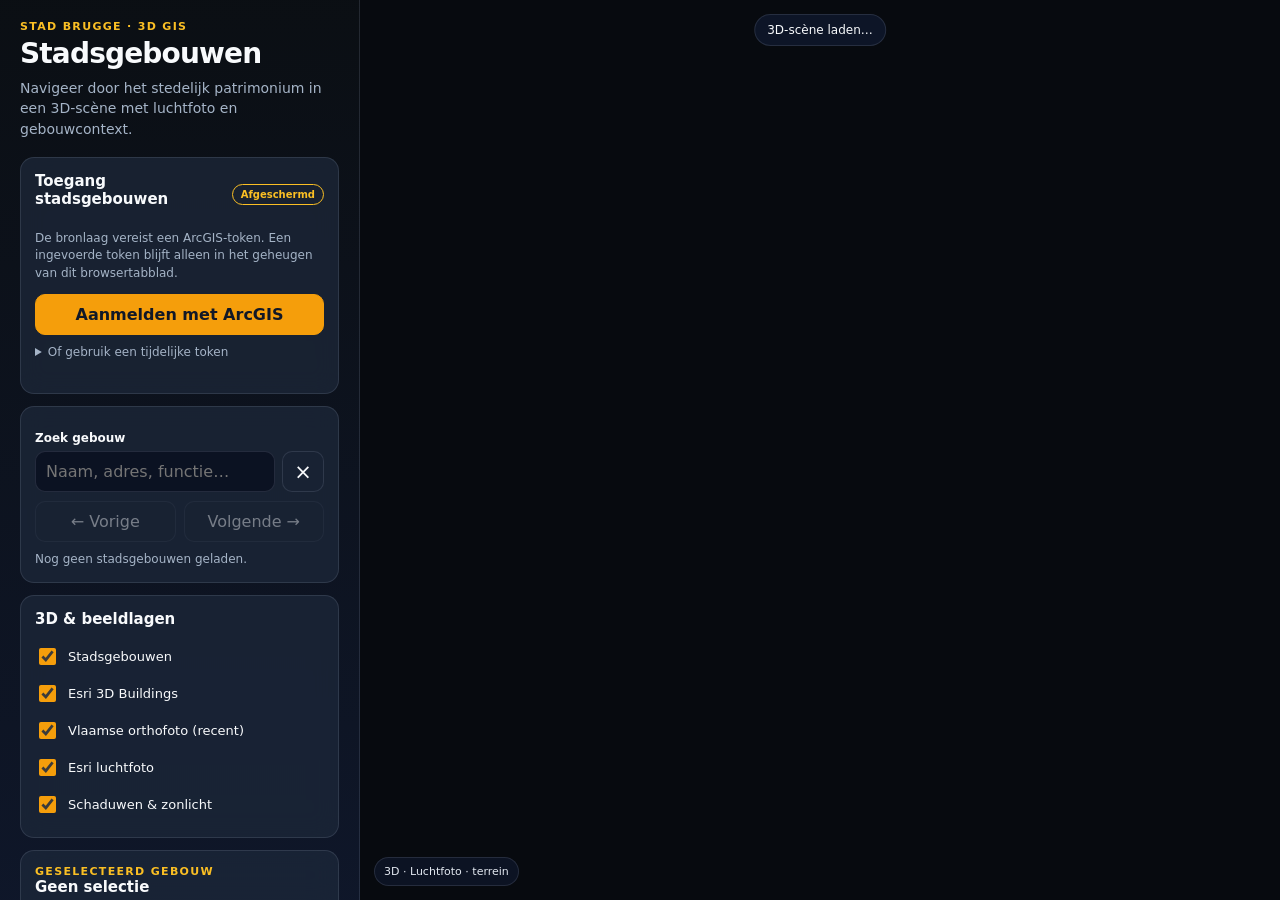
==== index.html @ 02c70845 "Add files via upload" ====
<!doctype html>
<html lang="nl">
<head>
  <meta charset="utf-8" />
  <meta name="viewport" content="width=device-width, initial-scale=1" />
  <meta name="theme-color" content="#111827" />
  <title>Stadsgebouwen Brugge 3D</title>
  <link rel="stylesheet" href="https://js.arcgis.com/4.34/esri/themes/dark/main.css" />
  <link rel="stylesheet" href="styles.css" />
  <script src="config.js"></script>
  <script src="https://js.arcgis.com/4.34/"></script>
</head>
<body>
  <div id="appShell">
    <aside id="sidebar" aria-label="Gebouwennavigatie">
      <header class="brand">
        <div class="eyebrow">STAD BRUGGE · 3D GIS</div>
        <h1>Stadsgebouwen</h1>
        <p>Navigeer door het stedelijk patrimonium in een 3D-scène met luchtfoto en gebouwcontext.</p>
      </header>

      <section class="card auth-card" id="authCard">
        <div class="section-title-row">
          <h2>Toegang stadsgebouwen</h2>
          <span id="authStatus" class="status-pill warn">Afgeschermd</span>
        </div>
        <p class="muted">De bronlaag vereist een ArcGIS-token. Een ingevoerde token blijft alleen in het geheugen van dit browsertabblad.</p>
        <button id="oauthBtn" class="primary" type="button">Aanmelden met ArcGIS</button>
        <details>
          <summary>Of gebruik een tijdelijke token</summary>
          <label for="tokenInput">ArcGIS access token</label>
          <textarea id="tokenInput" rows="3" autocomplete="off" spellcheck="false" placeholder="Plak hier een tijdelijke token…"></textarea>
          <button id="tokenBtn" type="button">Laad beveiligde laag</button>
        </details>
        <div id="authMessage" class="message" aria-live="polite"></div>
      </section>

      <section class="card controls-card">
        <label for="searchInput">Zoek gebouw</label>
        <div class="search-row">
          <input id="searchInput" type="search" placeholder="Naam, adres, functie…" />
          <button id="clearSearch" type="button" title="Wis zoekopdracht">×</button>
        </div>
        <div class="nav-row">
          <button id="prevBtn" type="button" disabled>← Vorige</button>
          <button id="nextBtn" type="button" disabled>Volgende →</button>
        </div>
        <div id="buildingCount" class="muted">Nog geen stadsgebouwen geladen.</div>
      </section>

      <section class="card layers-card">
        <h2>3D & beeldlagen</h2>
        <label class="switch-row"><input id="toggleCity" type="checkbox" checked /><span>Stadsgebouwen</span></label>
        <label class="switch-row"><input id="toggle3d" type="checkbox" checked /><span>Esri 3D Buildings</span></label>
        <label class="switch-row"><input id="toggleOrtho" type="checkbox" checked /><span>Vlaamse orthofoto (recent)</span></label>
        <label class="switch-row"><input id="toggleBasemap" type="checkbox" checked /><span>Esri luchtfoto</span></label>
        <label class="switch-row"><input id="toggleShadows" type="checkbox" checked /><span>Schaduwen & zonlicht</span></label>
      </section>

      <section class="card selected-card" id="selectedCard">
        <div class="eyebrow">GESELECTEERD GEBOUW</div>
        <h2 id="selectedTitle">Geen selectie</h2>
        <div id="selectedMeta" class="property-grid"></div>
        <button id="focusBtn" type="button" disabled>Focus op gebouw</button>
      </section>

      <div id="buildingList" class="building-list" role="list" aria-label="Stadsgebouwen"></div>

      <footer>
        <span>Bronnen: Stad Brugge · Digitaal Vlaanderen · Esri</span>
      </footer>
    </aside>

    <main id="viewWrap">
      <div id="viewDiv" aria-label="Interactieve 3D-kaart van Brugge"></div>
      <div id="sceneBadge">3D · Luchtfoto · terrein</div>
      <div id="loading" class="loading" aria-live="polite">3D-scène laden…</div>
    </main>
  </div>
  <script src="app.js"></script>
</body>
</html>
---- styles.css ----
:root {
  color-scheme: dark;
  --bg: #0b0f14;
  --panel: rgba(15, 23, 42, 0.96);
  --card: rgba(30, 41, 59, 0.72);
  --border: rgba(148, 163, 184, 0.18);
  --text: #f8fafc;
  --muted: #a5b4c7;
  --accent: #f59e0b;
  --accent-2: #fbbf24;
  --danger: #fb7185;
  --ok: #34d399;
}
* { box-sizing: border-box; }
html, body, #appShell { width: 100%; height: 100%; margin: 0; }
body { font-family: Inter, ui-sans-serif, system-ui, -apple-system, BlinkMacSystemFont, "Segoe UI", sans-serif; background: var(--bg); color: var(--text); overflow: hidden; }
button, input, textarea { font: inherit; }
button { border: 1px solid var(--border); color: var(--text); background: #182233; border-radius: 10px; padding: 10px 12px; cursor: pointer; }
button:hover:not(:disabled) { border-color: rgba(245,158,11,.65); background: #202c40; }
button:focus-visible, input:focus-visible, textarea:focus-visible, summary:focus-visible { outline: 2px solid var(--accent); outline-offset: 2px; }
button:disabled { opacity: .42; cursor: not-allowed; }
button.primary { background: var(--accent); color: #111827; border-color: var(--accent); font-weight: 750; width: 100%; }
#appShell { display: grid; grid-template-columns: 360px 1fr; }
#sidebar { min-width: 0; overflow-y: auto; padding: 20px; background: linear-gradient(180deg, rgba(11,15,20,.98), rgba(15,23,42,.98)); border-right: 1px solid var(--border); scrollbar-width: thin; }
.brand { margin-bottom: 18px; }
.brand h1 { margin: 4px 0 8px; font-size: 28px; letter-spacing: -.03em; }
.brand p { margin: 0; color: var(--muted); line-height: 1.45; font-size: 14px; }
.eyebrow { color: var(--accent-2); font-size: 11px; font-weight: 800; letter-spacing: .12em; }
.card { border: 1px solid var(--border); background: var(--card); border-radius: 14px; padding: 14px; margin-bottom: 12px; backdrop-filter: blur(12px); }
.card h2 { font-size: 15px; margin: 0 0 10px; }
.section-title-row { display: flex; gap: 8px; align-items: center; justify-content: space-between; }
.muted { color: var(--muted); font-size: 12px; line-height: 1.45; }
.status-pill { font-size: 10px; font-weight: 800; border-radius: 999px; padding: 4px 8px; border: 1px solid currentColor; }
.status-pill.warn { color: var(--accent-2); }
.status-pill.ok { color: var(--ok); }
.status-pill.error { color: var(--danger); }
.auth-card details { margin-top: 10px; }
.auth-card summary { cursor: pointer; color: var(--muted); font-size: 12px; }
.auth-card label, .controls-card > label:first-child { display: block; margin: 10px 0 6px; font-size: 12px; font-weight: 700; }
textarea, input[type="search"] { width: 100%; color: var(--text); background: rgba(2,6,23,.55); border: 1px solid var(--border); border-radius: 10px; padding: 10px; resize: vertical; }
.auth-card textarea { margin-bottom: 8px; }
.message { font-size: 12px; margin-top: 8px; color: var(--muted); min-height: 1em; }
.message.error { color: #fda4af; }
.message.ok { color: #6ee7b7; }
.search-row { display: grid; grid-template-columns: 1fr 42px; gap: 7px; }
#clearSearch { font-size: 21px; padding: 0; }
.nav-row { display: grid; grid-template-columns: 1fr 1fr; gap: 8px; margin: 9px 0; }
.switch-row { display: flex; align-items: center; gap: 9px; padding: 7px 0; cursor: pointer; font-size: 13px; }
.switch-row input { accent-color: var(--accent); width: 17px; height: 17px; }
.property-grid { display: grid; gap: 6px; margin-bottom: 10px; max-height: 210px; overflow: auto; }
.property { display: grid; grid-template-columns: 94px 1fr; gap: 8px; font-size: 11px; border-bottom: 1px solid rgba(148,163,184,.09); padding-bottom: 5px; }
.property .k { color: var(--muted); overflow-wrap: anywhere; }
.property .v { color: var(--text); overflow-wrap: anywhere; }
#focusBtn { width: 100%; }
.building-list { display: grid; gap: 8px; padding: 2px 0 24px; }
.building-item { display: block; width: 100%; text-align: left; border-radius: 12px; padding: 11px; background: rgba(15,23,42,.72); }
.building-item.active { border-color: var(--accent); box-shadow: inset 3px 0 0 var(--accent); }
.building-item strong { display: block; font-size: 13px; margin-bottom: 3px; }
.building-item span { color: var(--muted); font-size: 11px; display: block; white-space: nowrap; overflow: hidden; text-overflow: ellipsis; }
footer { color: #64748b; font-size: 10px; padding-bottom: 10px; }
#viewWrap { min-width: 0; position: relative; background: #070a0f; }
#viewDiv { position: absolute; inset: 0; }
#sceneBadge { position: absolute; left: 14px; bottom: 14px; z-index: 5; padding: 7px 9px; border-radius: 999px; background: rgba(15,23,42,.78); border: 1px solid var(--border); color: #e2e8f0; font-size: 11px; backdrop-filter: blur(8px); pointer-events: none; }
.loading { position: absolute; z-index: 9; top: 14px; left: 50%; transform: translateX(-50%); background: rgba(15,23,42,.92); border: 1px solid var(--border); border-radius: 999px; padding: 8px 12px; font-size: 12px; transition: opacity .2s ease; }
.loading.hidden { opacity: 0; pointer-events: none; }
.esri-ui-corner .esri-component { box-shadow: none !important; }
@media (max-width: 760px) {
  body { overflow: auto; }
  #appShell { display: flex; flex-direction: column; min-height: 100%; height: auto; }
  #viewWrap { order: 1; height: 58vh; min-height: 420px; }
  #sidebar { order: 2; border-right: 0; border-top: 1px solid var(--border); overflow: visible; }
}
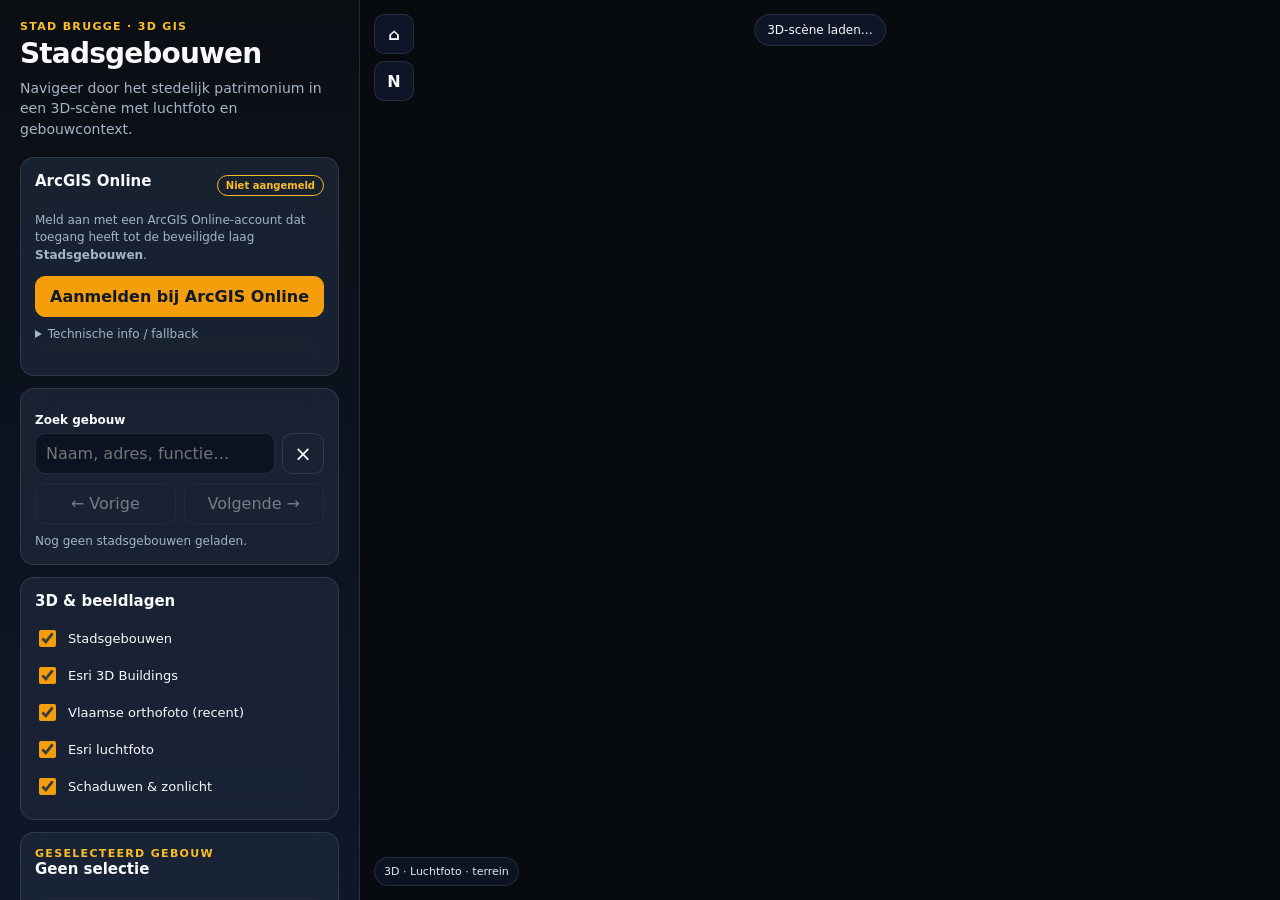
==== commit 81b2eab1: "Add files via upload" ====
--- a/index.html
+++ b/index.html
@@ -21,16 +21,19 @@
 
       <section class="card auth-card" id="authCard">
         <div class="section-title-row">
-          <h2>Toegang stadsgebouwen</h2>
-          <span id="authStatus" class="status-pill warn">Afgeschermd</span>
+          <h2>ArcGIS Online</h2>
+          <span id="authStatus" class="status-pill warn">Niet aangemeld</span>
         </div>
-        <p class="muted">De bronlaag vereist een ArcGIS-token. Een ingevoerde token blijft alleen in het geheugen van dit browsertabblad.</p>
-        <button id="oauthBtn" class="primary" type="button">Aanmelden met ArcGIS</button>
-        <details>
-          <summary>Of gebruik een tijdelijke token</summary>
-          <label for="tokenInput">ArcGIS access token</label>
-          <textarea id="tokenInput" rows="3" autocomplete="off" spellcheck="false" placeholder="Plak hier een tijdelijke token…"></textarea>
-          <button id="tokenBtn" type="button">Laad beveiligde laag</button>
+        <p class="muted">Meld aan met een ArcGIS Online-account dat toegang heeft tot de beveiligde laag <strong>Stadsgebouwen</strong>.</p>
+        <button id="oauthBtn" class="primary" type="button">Aanmelden bij ArcGIS Online</button>
+        <button id="logoutBtn" class="secondary hidden" type="button">Afmelden</button>
+
+        <details class="auth-details">
+          <summary>Technische info / fallback</summary>
+          <p class="auth-hint">OAuth Client ID is vooraf ingesteld. De geregistreerde redirect URI moet overeenkomen met:<br><code id="callbackUrl"></code></p>
+          <label for="tokenInput">Tijdelijke ArcGIS access token</label>
+          <textarea id="tokenInput" rows="3" autocomplete="off" spellcheck="false" placeholder="Alleen gebruiken als OAuth niet beschikbaar is…"></textarea>
+          <button id="tokenBtn" type="button">Laad met tijdelijke token</button>
         </details>
         <div id="authMessage" class="message" aria-live="polite"></div>
       </section>
@@ -73,6 +76,10 @@
 
     <main id="viewWrap">
       <div id="viewDiv" aria-label="Interactieve 3D-kaart van Brugge"></div>
+      <div id="mapTools" class="map-tools" aria-label="Kaartnavigatie">
+        <button id="homeBtn" type="button" title="Terug naar Brugge" aria-label="Terug naar Brugge">⌂</button>
+        <button id="northBtn" type="button" title="Noord boven" aria-label="Noord boven">N</button>
+      </div>
       <div id="sceneBadge">3D · Luchtfoto · terrein</div>
       <div id="loading" class="loading" aria-live="polite">3D-scène laden…</div>
     </main>
--- a/styles.css
+++ b/styles.css
@@ -37,8 +37,13 @@
 .auth-card details { margin-top: 10px; }
 .auth-card summary { cursor: pointer; color: var(--muted); font-size: 12px; }
 .auth-card label, .controls-card > label:first-child { display: block; margin: 10px 0 6px; font-size: 12px; font-weight: 700; }
-textarea, input[type="search"] { width: 100%; color: var(--text); background: rgba(2,6,23,.55); border: 1px solid var(--border); border-radius: 10px; padding: 10px; resize: vertical; }
+textarea, input[type="search"], input[type="text"] { width: 100%; color: var(--text); background: rgba(2,6,23,.55); border: 1px solid var(--border); border-radius: 10px; padding: 10px; resize: vertical; }
 .auth-card textarea { margin-bottom: 8px; }
+.auth-card input[type="text"] { margin-bottom: 8px; }
+.auth-card details button { width: 100%; margin-top: 8px; }
+.auth-hint { color: var(--muted); font-size: 11px; line-height: 1.4; margin: 8px 0 0; overflow-wrap: anywhere; }
+.auth-hint code { color: #dbeafe; font-family: ui-monospace, SFMono-Regular, Menlo, Consolas, monospace; font-size: 10px; }
+.muted-inline { color: var(--muted); font-weight: 500; }
 .message { font-size: 12px; margin-top: 8px; color: var(--muted); min-height: 1em; }
 .message.error { color: #fda4af; }
 .message.ok { color: #6ee7b7; }
@@ -60,6 +65,8 @@
 footer { color: #64748b; font-size: 10px; padding-bottom: 10px; }
 #viewWrap { min-width: 0; position: relative; background: #070a0f; }
 #viewDiv { position: absolute; inset: 0; }
+.map-tools { position: absolute; left: 14px; top: 14px; z-index: 6; display: grid; gap: 7px; }
+.map-tools button { width: 40px; height: 40px; padding: 0; font-weight: 800; background: rgba(15,23,42,.9); backdrop-filter: blur(8px); }
 #sceneBadge { position: absolute; left: 14px; bottom: 14px; z-index: 5; padding: 7px 9px; border-radius: 999px; background: rgba(15,23,42,.78); border: 1px solid var(--border); color: #e2e8f0; font-size: 11px; backdrop-filter: blur(8px); pointer-events: none; }
 .loading { position: absolute; z-index: 9; top: 14px; left: 50%; transform: translateX(-50%); background: rgba(15,23,42,.92); border: 1px solid var(--border); border-radius: 999px; padding: 8px 12px; font-size: 12px; transition: opacity .2s ease; }
 .loading.hidden { opacity: 0; pointer-events: none; }
@@ -70,3 +77,6 @@
   #viewWrap { order: 1; height: 58vh; min-height: 420px; }
   #sidebar { order: 2; border-right: 0; border-top: 1px solid var(--border); overflow: visible; }
 }
+.hidden { display: none !important; }
+.auth-card #logoutBtn { width: 100%; margin-top: 8px; }
+.auth-details { margin-top: 10px; }
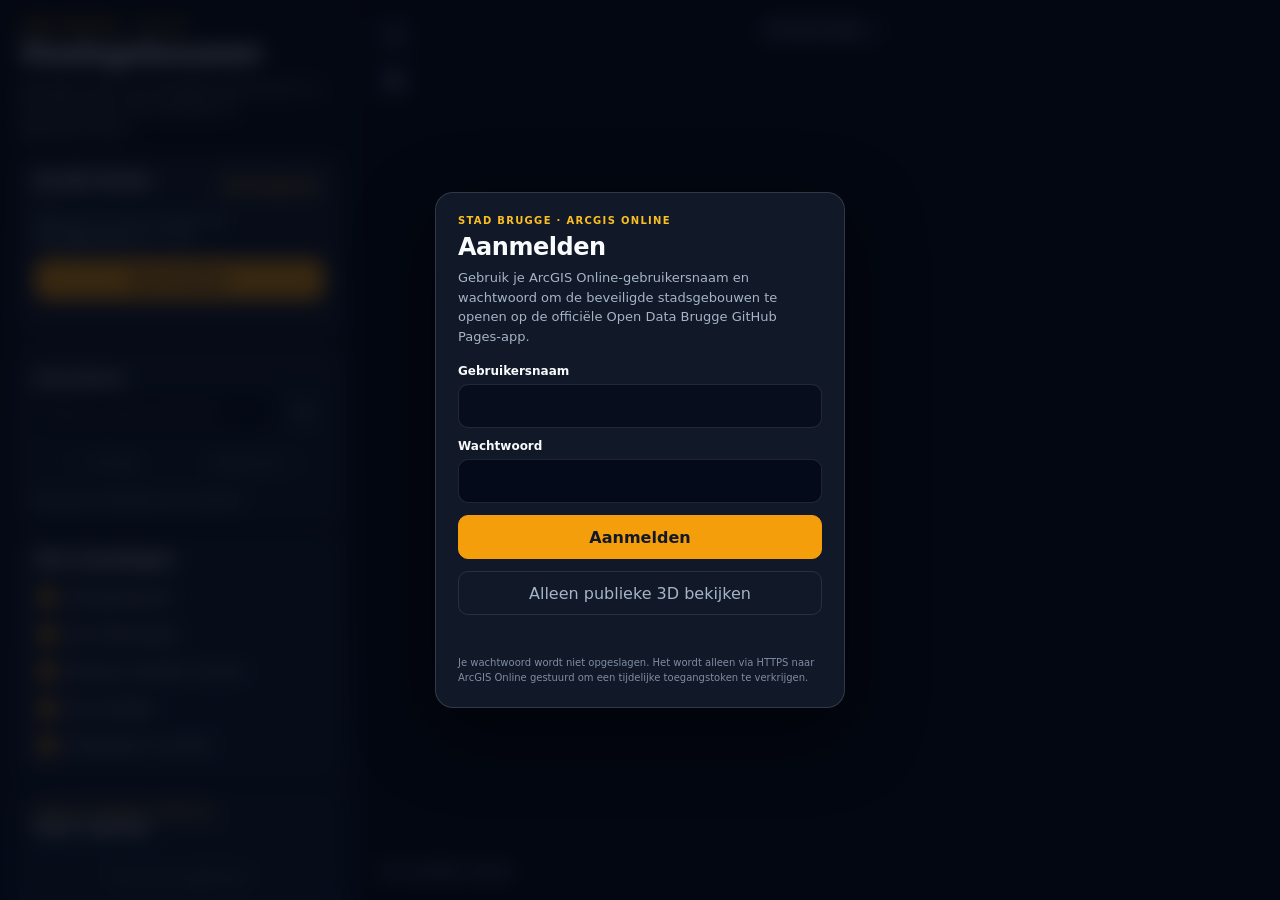
==== commit 6c2d0ba3: "Add files via upload" ====
--- a/index.html
+++ b/index.html
@@ -4,6 +4,7 @@
   <meta charset="utf-8" />
   <meta name="viewport" content="width=device-width, initial-scale=1" />
   <meta name="theme-color" content="#111827" />
+  <meta name="referrer" content="origin" />
   <title>Stadsgebouwen Brugge 3D</title>
   <link rel="stylesheet" href="https://js.arcgis.com/4.34/esri/themes/dark/main.css" />
   <link rel="stylesheet" href="styles.css" />
@@ -24,17 +25,9 @@
           <h2>ArcGIS Online</h2>
           <span id="authStatus" class="status-pill warn">Niet aangemeld</span>
         </div>
-        <p class="muted">Meld aan met een ArcGIS Online-account dat toegang heeft tot de beveiligde laag <strong>Stadsgebouwen</strong>.</p>
-        <button id="oauthBtn" class="primary" type="button">Aanmelden bij ArcGIS Online</button>
+        <p id="signedInUser" class="muted">Meld aan om de beveiligde laag <strong>Stadsgebouwen</strong> te laden.</p>
+        <button id="showLoginBtn" class="primary" type="button">Aanmelden</button>
         <button id="logoutBtn" class="secondary hidden" type="button">Afmelden</button>
-
-        <details class="auth-details">
-          <summary>Technische info / fallback</summary>
-          <p class="auth-hint">OAuth Client ID is vooraf ingesteld. De geregistreerde redirect URI moet overeenkomen met:<br><code id="callbackUrl"></code></p>
-          <label for="tokenInput">Tijdelijke ArcGIS access token</label>
-          <textarea id="tokenInput" rows="3" autocomplete="off" spellcheck="false" placeholder="Alleen gebruiken als OAuth niet beschikbaar is…"></textarea>
-          <button id="tokenBtn" type="button">Laad met tijdelijke token</button>
-        </details>
         <div id="authMessage" class="message" aria-live="polite"></div>
       </section>
 
@@ -84,6 +77,26 @@
       <div id="loading" class="loading" aria-live="polite">3D-scène laden…</div>
     </main>
   </div>
+
+  <div id="loginOverlay" class="login-overlay" role="dialog" aria-modal="true" aria-labelledby="loginTitle">
+    <form id="loginForm" class="login-window" autocomplete="on">
+      <div class="login-brand">STAD BRUGGE · ARCGIS ONLINE</div>
+      <h2 id="loginTitle">Aanmelden</h2>
+      <p class="login-intro">Gebruik je ArcGIS Online-gebruikersnaam en wachtwoord om de beveiligde stadsgebouwen te openen op de officiële Open Data Brugge GitHub Pages-app.</p>
+
+      <label for="usernameInput">Gebruikersnaam</label>
+      <input id="usernameInput" name="username" type="text" autocomplete="username" autocapitalize="none" spellcheck="false" required />
+
+      <label for="passwordInput">Wachtwoord</label>
+      <input id="passwordInput" name="password" type="password" autocomplete="current-password" required />
+
+      <button id="loginSubmit" class="primary" type="submit">Aanmelden</button>
+      <button id="publicOnlyBtn" class="secondary" type="button">Alleen publieke 3D bekijken</button>
+      <div id="loginMessage" class="login-message" aria-live="polite"></div>
+      <p class="login-security">Je wachtwoord wordt niet opgeslagen. Het wordt alleen via HTTPS naar ArcGIS Online gestuurd om een tijdelijke toegangstoken te verkrijgen.</p>
+    </form>
+  </div>
+
   <script src="app.js"></script>
 </body>
 </html>
--- a/styles.css
+++ b/styles.css
@@ -80,3 +80,22 @@
 .hidden { display: none !important; }
 .auth-card #logoutBtn { width: 100%; margin-top: 8px; }
 .auth-details { margin-top: 10px; }
+
+/* Eenvoudige ArcGIS Online gebruikersnaam/wachtwoord-login */
+input[type="password"] { width: 100%; color: var(--text); background: rgba(2,6,23,.72); border: 1px solid var(--border); border-radius: 10px; padding: 11px 12px; }
+.login-overlay { position: fixed; inset: 0; z-index: 1000; display: grid; place-items: center; padding: 20px; background: rgba(3,7,18,.78); backdrop-filter: blur(10px); }
+.login-window { width: min(410px, 100%); border: 1px solid rgba(148,163,184,.24); border-radius: 18px; padding: 22px; background: #111827; box-shadow: 0 24px 80px rgba(0,0,0,.45); }
+.login-brand { color: var(--accent-2); font-size: 10px; font-weight: 800; letter-spacing: .13em; margin-bottom: 7px; }
+.login-window h2 { margin: 0 0 7px; font-size: 24px; letter-spacing: -.02em; }
+.login-intro { color: var(--muted); font-size: 13px; line-height: 1.5; margin: 0 0 18px; }
+.login-window label { display: block; font-size: 12px; font-weight: 750; margin: 11px 0 6px; }
+.login-window input { min-height: 44px; }
+.login-window button { width: 100%; min-height: 44px; margin-top: 12px; }
+.login-window .secondary { background: transparent; color: var(--muted); }
+.login-message { min-height: 18px; margin-top: 11px; font-size: 12px; line-height: 1.4; color: var(--muted); }
+.login-message.error { color: #fda4af; }
+.login-security { margin: 12px 0 0; color: #7f8da3; font-size: 10px; line-height: 1.45; }
+@media (max-width: 520px) {
+  .login-overlay { padding: 12px; align-items: center; }
+  .login-window { padding: 18px; border-radius: 15px; }
+}
